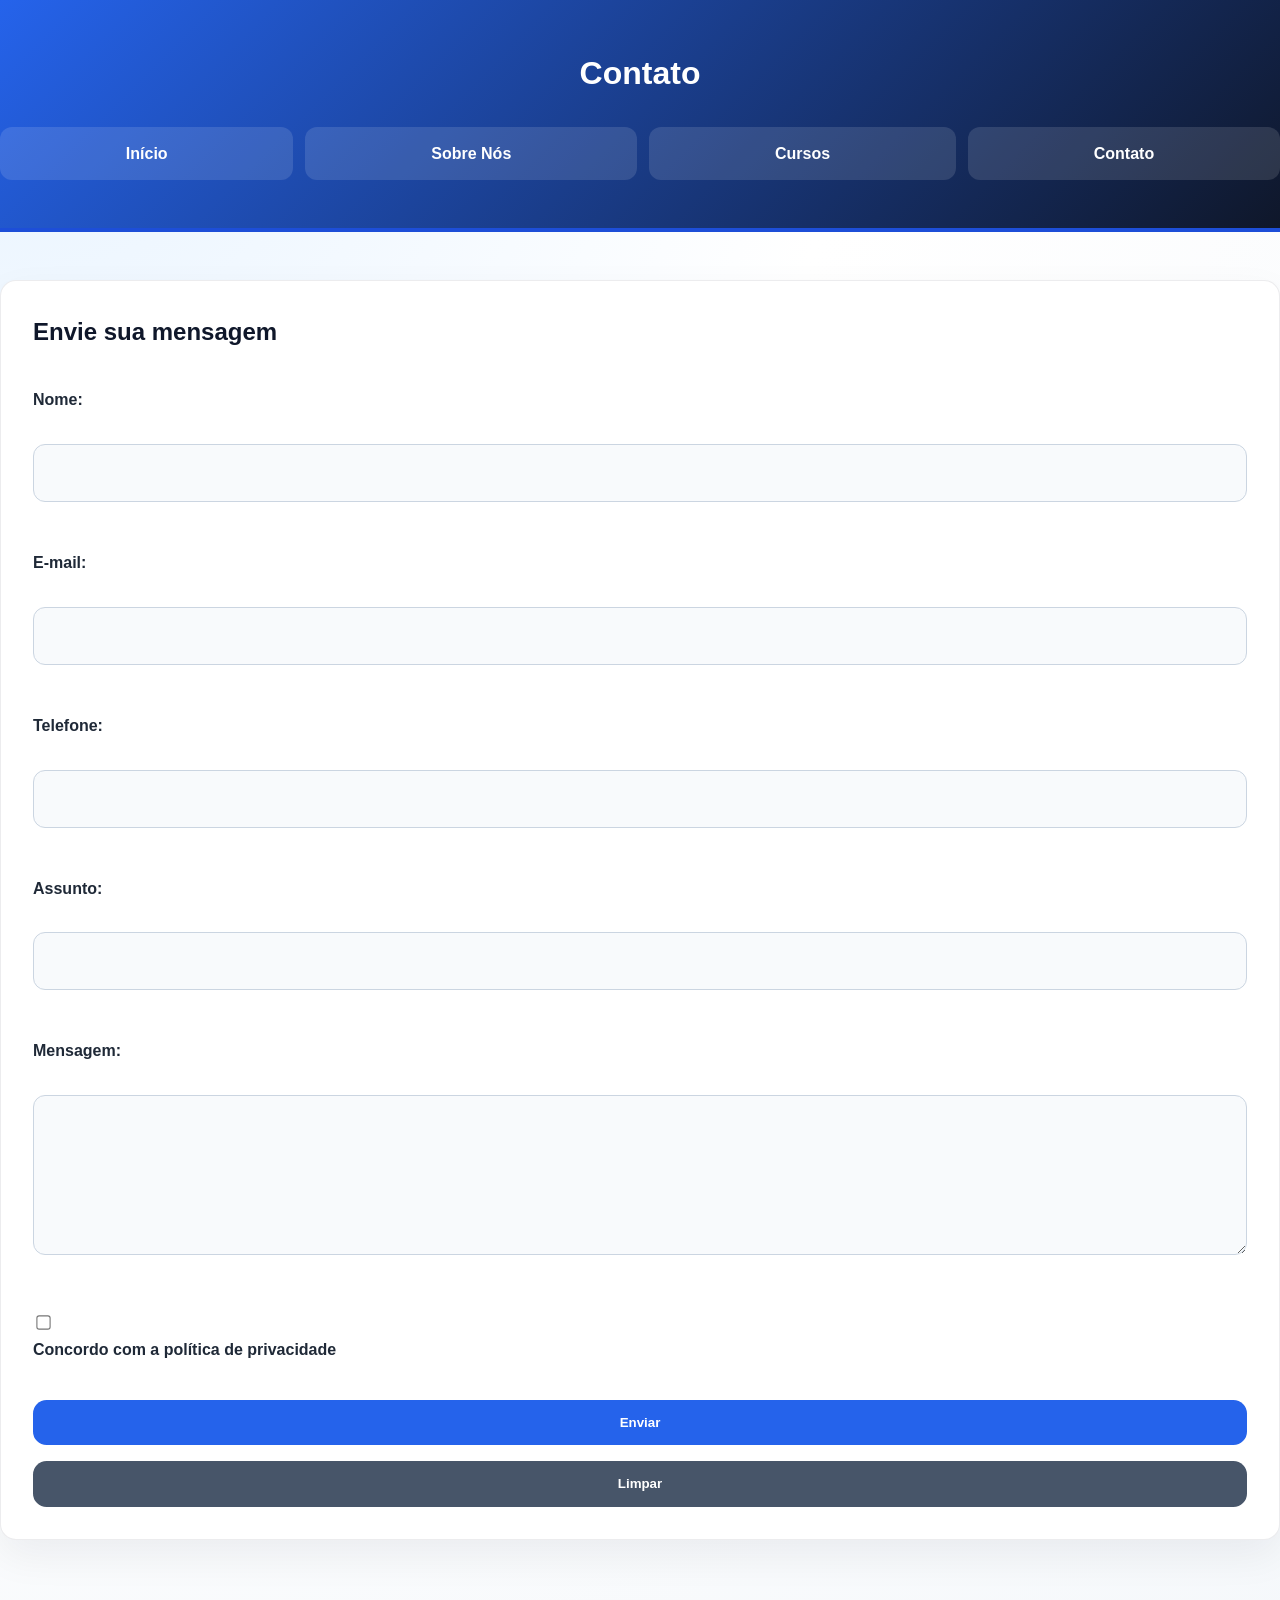
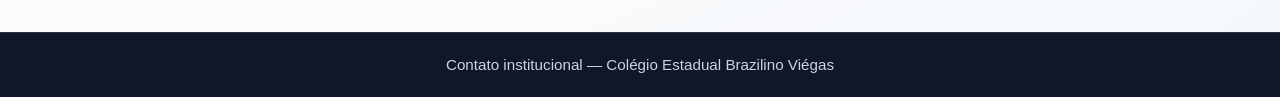
==== contato.html @ 9012ef2f "primeira atualizacao" ====
<!DOCTYPE html>
<html lang="pt-BR">
<head>
    <meta charset="UTF-8">
    <meta name="viewport" content="width=device-width, initial-scale=1.0">
    <title>Contato</title>
    <link rel="stylesheet" href="style.css">
</head>
<body>

<header>
    <h1>Contato</h1>

    <nav>
        <ul>
            <li><a href="index.html">Início</a></li>
            <li><a href="sobre.html">Sobre Nós</a></li>
            <li><a href="cursos.html">Cursos</a></li>
            <li><a href="contato.html">Contato</a></li>
        </ul>
    </nav>
</header>

<main>

<section>
    <h2>Envie sua mensagem</h2>

    <form>

        <p>
            <label for="nome">Nome:</label><br>
            <input type="text" id="nome" name="nome" required>
        </p>

        <p>
            <label for="email">E-mail:</label><br>
            <input type="email" id="email" name="email" required>
        </p>

        <p>
            <label for="telefone">Telefone:</label><br>
            <input type="tel" id="telefone" name="telefone">
        </p>

        <p>
            <label for="assunto">Assunto:</label><br>
            <input type="text" id="assunto" name="assunto" required>
        </p>

        <p>
            <label for="mensagem">Mensagem:</label><br>
            <textarea id="mensagem" name="mensagem" rows="5" cols="40" required></textarea>
        </p>

        <p>
            <input type="checkbox" id="privacidade" required>
            <label for="privacidade">
                Concordo com a política de privacidade
            </label>
        </p>

        <button type="submit">Enviar</button>
        <button type="reset">Limpar</button>

    </form>
</section>

</main>

<footer>
    <p>Contato institucional — Colégio Estadual Brazilino Viégas</p>
</footer>

</body>
</html>
---- style.css ----
/* Estilos globais */
* {
    box-sizing: border-box;
}

html {
    scroll-behavior: smooth;
}

body {
    margin: 0;
    font-family: "Inter", "Segoe UI", Tahoma, Geneva, Verdana, sans-serif;
    background: radial-gradient(circle at top left, #e7f3ff 0%, #ffffff 40%, #f5f8fb 100%);
    color: #1f2937;
    line-height: 1.6;
}

img {
    max-width: 100%;
    display: block;
}

a {
    color: #1d4ed8;
    text-decoration: none;
}

a:hover,
a:focus {
    text-decoration: underline;
}

body > * {
    padding-left: 1rem;
    padding-right: 1rem;
}

.container {
    max-width: 1080px;
    margin: 0 auto;
}

header {
    background: linear-gradient(135deg, #2563eb 0%, #0f172a 100%);
    color: #ffffff;
    padding: 2rem 0;
    border-bottom: 4px solid #1d4ed8;
}

header h1,
header p {
    margin: 0;
    text-align: center;
}

header p {
    margin-top: 0.75rem;
    opacity: 0.88;
    font-size: 1.05rem;
}

nav {
    margin-top: 1.75rem;
}

nav ul {
    list-style: none;
    display: flex;
    flex-wrap: wrap;
    justify-content: center;
    gap: 0.75rem;
    padding: 0;
    margin: 0;
}

nav li {
    flex: 1 1 auto;
    min-width: 120px;
}

nav a {
    display: inline-block;
    width: 100%;
    padding: 0.85rem 1rem;
    border-radius: 0.75rem;
    background: rgba(255,255,255,0.12);
    color: #ffffff;
    text-align: center;
    font-weight: 600;
    transition: background 0.25s ease, transform 0.2s ease;
}

nav a:hover,
nav a:focus {
    background: rgba(255,255,255,0.22);
    transform: translateY(-1px);
}

main {
    padding: 2.5rem 0 3rem;
}

section,
aside {
    background: #ffffff;
    border: 1px solid rgba(15, 23, 42, 0.08);
    border-radius: 1rem;
    box-shadow: 0 16px 40px rgba(15, 23, 42, 0.06);
    margin-bottom: 1.75rem;
    padding: 1.75rem;
}

section h2,
aside h2 {
    margin-top: 0;
    color: #0f172a;
}

article h3 {
    margin-top: 0.75rem;
    color: #1d4ed8;
}

article p {
    margin: 0.85rem 0 0;
    color: #334155;
}

footer {
    background: #0f172a;
    color: #cbd5e1;
    text-align: center;
    padding: 1.25rem 0;
    font-size: 0.95rem;
    border-top: 1px solid rgba(148, 163, 184, 0.2);
}

footer p {
    margin: 0;
}

table {
    width: 100%;
    border-collapse: collapse;
    margin-top: 1rem;
}

thead {
    background: #e2e8f0;
}

th,
td {
    padding: 0.92rem 0.95rem;
    text-align: left;
    border-bottom: 1px solid #e2e8f0;
}

th {
    font-weight: 700;
    color: #0f172a;
}

tbody tr:hover {
    background: #f8fafc;
}

caption {
    caption-side: top;
    font-weight: 700;
    margin-bottom: 0.75rem;
    color: #1e40af;
}

form {
    display: grid;
    gap: 1rem;
}

label {
    font-weight: 600;
    display: block;
    margin-bottom: 0.35rem;
}

input[type="text"],
input[type="email"],
input[type="tel"],
textarea {
    width: 100%;
    padding: 0.95rem 1rem;
    border: 1px solid #cbd5e1;
    border-radius: 0.75rem;
    background: #f8fafc;
    color: #0f172a;
    font: inherit;
}

input[type="text"]:focus,
input[type="email"]:focus,
input[type="tel"]:focus,
textarea:focus {
    outline: none;
    border-color: #2563eb;
    box-shadow: 0 0 0 4px rgba(37, 99, 235, 0.12);
}

button {
    cursor: pointer;
    border: none;
    border-radius: 0.85rem;
    padding: 0.95rem 1.3rem;
    font-weight: 700;
    color: #ffffff;
    background: #2563eb;
    transition: transform 0.2s ease, background 0.2s ease;
}

button:hover,
button:focus {
    background: #1d4ed8;
    transform: translateY(-1px);
}

button[type="reset"] {
    background: #475569;
}

button[type="reset"]:hover,
button[type="reset"]:focus {
    background: #334155;
}

input[type="checkbox"] {
    transform: scale(1.1);
    margin-right: 0.5rem;
}

@media (min-width: 768px) {
    body > * {
        padding-left: 2rem;
        padding-right: 2rem;
    }

    main {
        padding: 3rem 0 4rem;
    }

    section,
    aside {
        padding: 2rem;
    }
}

@media (min-width: 1024px) {
    header {
        padding: 3rem 0;
    }

    .container {
        padding-left: 0;
        padding-right: 0;
    }

    header h1,
    header p {
        max-width: 860px;
        margin-left: auto;
        margin-right: auto;
    }
}
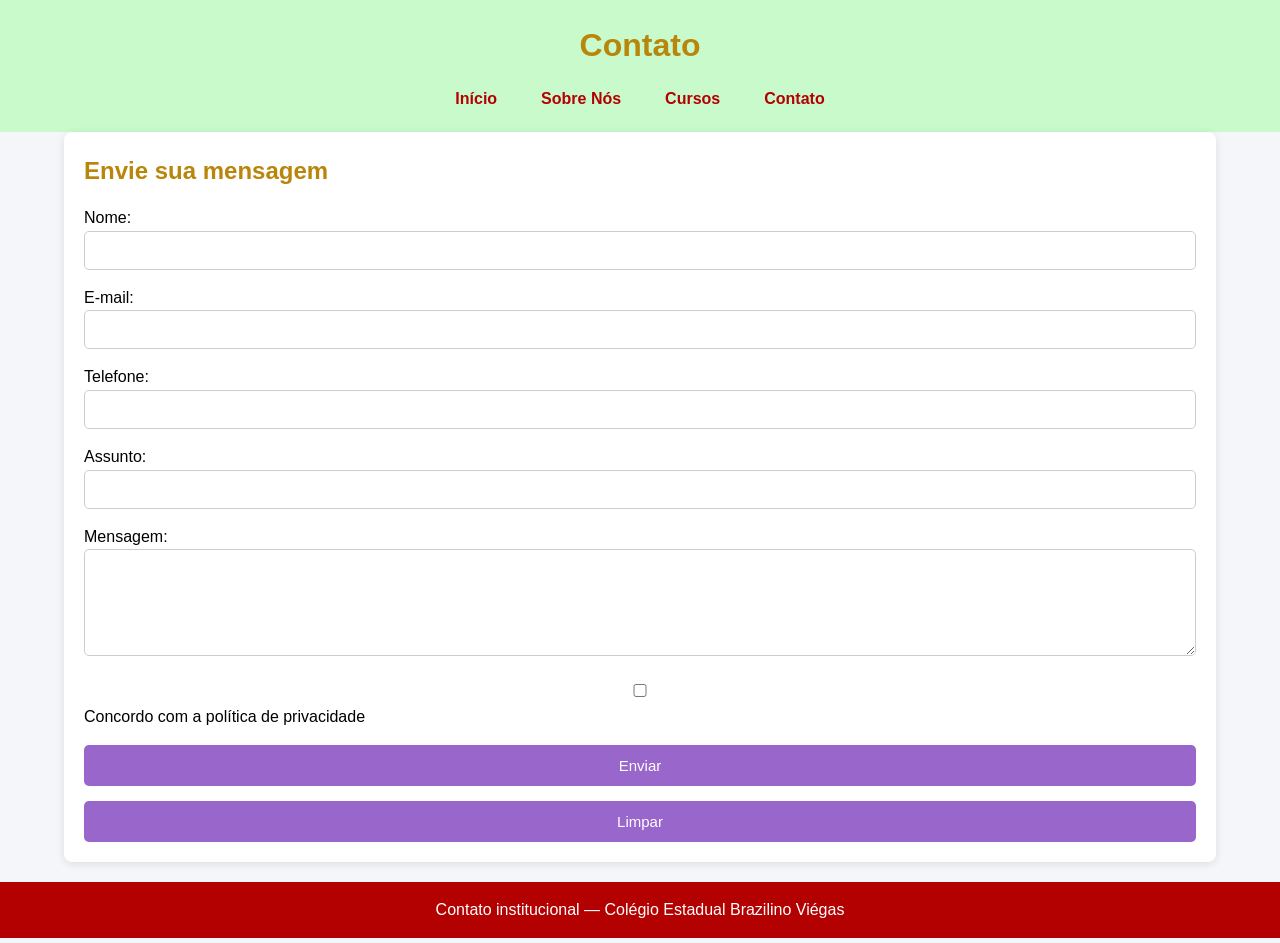
==== commit ca3406e2: "Adicionar tipografia, menu hambúrguer e responsividade avançada" ====
--- a/contato.html
+++ b/contato.html
@@ -10,6 +10,8 @@
 
 <header>
     <h1>Contato</h1>
+
+    <button class="menu-toggle" aria-expanded="false" aria-label="Abrir menu">☰</button>
 
     <nav>
         <ul>
@@ -72,5 +74,19 @@
     <p>Contato institucional — Colégio Estadual Brazilino Viégas</p>
 </footer>
 
+<script>
+document.addEventListener('DOMContentLoaded', function(){
+  document.querySelectorAll('.menu-toggle').forEach(function(btn){
+    btn.addEventListener('click', function(){
+      var nav = btn.nextElementSibling;
+      if(!nav) return;
+      nav.classList.toggle('open');
+      var expanded = nav.classList.contains('open');
+      btn.setAttribute('aria-expanded', expanded);
+    });
+  });
+});
+</script>
+
 </body>
 </html>
--- a/style.css
+++ b/style.css
@@ -1,271 +1,374 @@
-/* Estilos globais */
+/* RESET BÁSICO */
+
 * {
+    margin: 0;
+    padding: 0;
     box-sizing: border-box;
 }
 
-html {
-    scroll-behavior: smooth;
-}
+/* Google Font: Inter */
+@import url('https://fonts.googleapis.com/css2?family=Inter:wght@300;400;600;700&display=swap');
+
+/* CORPO DA PÁGINA */
 
 body {
-    margin: 0;
-    font-family: "Inter", "Segoe UI", Tahoma, Geneva, Verdana, sans-serif;
-    background: radial-gradient(circle at top left, #e7f3ff 0%, #ffffff 40%, #f5f8fb 100%);
-    color: #1f2937;
+    font-family: 'Inter', Arial, Helvetica, sans-serif;
+    background-color: #f4f6f9;
+    color: #000; /* texto do corpo em preto */
     line-height: 1.6;
 }
 
-img {
-    max-width: 100%;
-    display: block;
-}
-
-a {
-    color: #1d4ed8;
-    text-decoration: none;
-}
-
-a:hover,
-a:focus {
-    text-decoration: underline;
-}
-
-body > * {
-    padding-left: 1rem;
-    padding-right: 1rem;
-}
-
-.container {
-    max-width: 1080px;
-    margin: 0 auto;
-}
+/* CABEÇALHO */
 
 header {
-    background: linear-gradient(135deg, #2563eb 0%, #0f172a 100%);
-    color: #ffffff;
-    padding: 2rem 0;
-    border-bottom: 4px solid #1d4ed8;
-}
-
-header h1,
-header p {
-    margin: 0;
+    background-color: #c8facc; /* verde claro */
+    color: #b30000; /* vermelho */
     text-align: center;
-}
-
-header p {
-    margin-top: 0.75rem;
-    opacity: 0.88;
-    font-size: 1.05rem;
-}
-
-nav {
-    margin-top: 1.75rem;
-}
+    padding: 20px;
+}
+
+header h1 {
+    margin-bottom: 10px;
+    color: #b8860b; /* amarelo escuro */
+    font-size: 2rem;
+}
+
+/* Menu toggle (hambúrguer) */
+.menu-toggle {
+    display: none;
+    background: transparent;
+    border: none;
+    font-size: 1.4rem;
+    cursor: pointer;
+    color: inherit;
+}
+
+.menu-toggle:focus {
+    outline: 2px solid rgba(0,0,0,0.2);
+}
+
+/* Nome da escola em cinza bem escuro quando necessário */
+.nome-escola {
+    color: #1a1a1a;
+}
+
+/* MENU */
 
 nav ul {
     list-style: none;
     display: flex;
-    flex-wrap: wrap;
     justify-content: center;
-    gap: 0.75rem;
-    padding: 0;
-    margin: 0;
-}
-
-nav li {
-    flex: 1 1 auto;
-    min-width: 120px;
+    gap: 20px;
+    margin-top: 15px;
 }
 
 nav a {
-    display: inline-block;
+    text-decoration: none;
+    color: #b30000; /* vermelho */
+    font-weight: bold;
+    padding: 8px 12px;
+    transition: 0.3s;
+}
+
+nav a:hover {
+    background-color: rgba(179,0,0,0.12);
+    border-radius: 5px;
+}
+
+/* CONTEÚDO PRINCIPAL */
+
+main {
+    width: 90%;
+    max-width: 1200px;
+    margin: 20px auto;
+}
+
+/* SEÇÕES */
+
+section {
+    background-color: white;
+    padding: 20px;
+    margin-bottom: 20px;
+
+    border-radius: 8px;
+
+    box-shadow: 0 2px 8px rgba(0,0,0,0.1);
+}
+
+section h2 {
+    color: #b8860b;
+    margin-bottom: 15px;
+}
+
+article h3 {
+    margin-bottom: 10px;
+    color: #b8860b;
+}
+
+/* GALERIA DE IMAGENS */
+.galeria {
+    display: grid;
+    grid-template-columns: repeat(auto-fit, minmax(200px, 1fr));
+    gap: 12px;
+    align-items: center;
+}
+
+.galeria img {
     width: 100%;
-    padding: 0.85rem 1rem;
-    border-radius: 0.75rem;
-    background: rgba(255,255,255,0.12);
-    color: #ffffff;
-    text-align: center;
-    font-weight: 600;
-    transition: background 0.25s ease, transform 0.2s ease;
-}
-
-nav a:hover,
-nav a:focus {
-    background: rgba(255,255,255,0.22);
-    transform: translateY(-1px);
-}
-
-main {
-    padding: 2.5rem 0 3rem;
-}
-
-section,
+    height: 160px;
+    object-fit: cover;
+    border-radius: 8px;
+    box-shadow: 0 2px 6px rgba(0,0,0,0.08);
+    display: block;
+}
+
+/* ASIDE */
+
 aside {
-    background: #ffffff;
-    border: 1px solid rgba(15, 23, 42, 0.08);
-    border-radius: 1rem;
-    box-shadow: 0 16px 40px rgba(15, 23, 42, 0.06);
-    margin-bottom: 1.75rem;
-    padding: 1.75rem;
-}
-
-section h2,
-aside h2 {
-    margin-top: 0;
-    color: #0f172a;
-}
-
-article h3 {
-    margin-top: 0.75rem;
-    color: #1d4ed8;
-}
-
-article p {
-    margin: 0.85rem 0 0;
-    color: #334155;
-}
-
-footer {
-    background: #0f172a;
-    color: #cbd5e1;
-    text-align: center;
-    padding: 1.25rem 0;
-    font-size: 0.95rem;
-    border-top: 1px solid rgba(148, 163, 184, 0.2);
-}
-
-footer p {
-    margin: 0;
-}
+    background-color: #DDB3FF; /* lilás mais escuro */
+    padding: 20px;
+    border-left: 5px solid #9966CC; /* lilás */
+    border-radius: 8px;
+    margin-bottom: 20px;
+}
+
+aside ul {
+    padding-left: 20px;
+}
+
+aside a {
+    color: #9966CC; /* lilás */
+}
+
+.link-util {
+    color: #8B4513 !important; /* marrom */
+}
+
+/* TABELAS */
 
 table {
     width: 100%;
     border-collapse: collapse;
-    margin-top: 1rem;
-}
-
-thead {
-    background: #e2e8f0;
+    margin-top: 15px;
+}
+
+caption {
+    font-weight: bold;
+    margin-bottom: 10px;
+}
+
+th {
+    background-color: #9966CC; /* lilás */
+    color: white;
 }
 
 th,
 td {
-    padding: 0.92rem 0.95rem;
-    text-align: left;
-    border-bottom: 1px solid #e2e8f0;
-}
-
-th {
-    font-weight: 700;
-    color: #0f172a;
-}
-
-tbody tr:hover {
-    background: #f8fafc;
-}
-
-caption {
-    caption-side: top;
-    font-weight: 700;
-    margin-bottom: 0.75rem;
-    color: #1e40af;
-}
+    border: 1px solid #ccc;
+    padding: 12px;
+    text-align: center;
+}
+
+tr:nth-child(even) {
+    background-color: #f2f2f2;
+}
+
+/* FORMULÁRIO */
 
 form {
-    display: grid;
-    gap: 1rem;
-}
-
-label {
-    font-weight: 600;
-    display: block;
-    margin-bottom: 0.35rem;
-}
-
-input[type="text"],
-input[type="email"],
-input[type="tel"],
+    display: flex;
+    flex-direction: column;
+    gap: 15px;
+}
+
+input,
 textarea {
     width: 100%;
-    padding: 0.95rem 1rem;
-    border: 1px solid #cbd5e1;
-    border-radius: 0.75rem;
-    background: #f8fafc;
-    color: #0f172a;
-    font: inherit;
-}
-
-input[type="text"]:focus,
-input[type="email"]:focus,
-input[type="tel"]:focus,
-textarea:focus {
-    outline: none;
-    border-color: #2563eb;
-    box-shadow: 0 0 0 4px rgba(37, 99, 235, 0.12);
+    padding: 10px;
+    border: 1px solid #ccc;
+    border-radius: 5px;
+    font-size: 15px;
 }
 
 button {
+    background-color: #9966CC; /* lilás */
+    color: white;
+    border: none;
+    padding: 12px;
     cursor: pointer;
-    border: none;
-    border-radius: 0.85rem;
-    padding: 0.95rem 1.3rem;
-    font-weight: 700;
-    color: #ffffff;
-    background: #2563eb;
-    transition: transform 0.2s ease, background 0.2s ease;
-}
-
-button:hover,
-button:focus {
-    background: #1d4ed8;
-    transform: translateY(-1px);
-}
-
-button[type="reset"] {
-    background: #475569;
-}
-
-button[type="reset"]:hover,
-button[type="reset"]:focus {
-    background: #334155;
-}
-
-input[type="checkbox"] {
-    transform: scale(1.1);
-    margin-right: 0.5rem;
-}
-
-@media (min-width: 768px) {
-    body > * {
-        padding-left: 2rem;
-        padding-right: 2rem;
-    }
-
+    border-radius: 5px;
+    font-size: 15px;
+}
+
+button:hover {
+    background-color: #8B5CF6; /* lilás mais escuro */
+}
+
+/* RODAPÉ */
+
+footer {
+    background-color: #b30000; /* vermelho */
+    color: white;
+    text-align: center;
+    padding: 15px;
+    margin-top: 20px;
+}
+
+/* RESPONSIVIDADE */
+
+@media (max-width: 768px) {
+
+    /* Layout geral */
+    html { font-size: 100%; }
+    body {
+        font-size: 16px;
+    }
+
+    header {
+        padding: 15px;
+    }
+
+    header h1 {
+        font-size: 1.4rem;
+        line-height: 1.2;
+    }
+
+    header p {
+        font-size: 0.95rem;
+    }
+
+    /* Menu: oculto por padrão, mostrado via toggle */
+    .menu-toggle {
+        display: inline-block;
+        position: absolute;
+        top: 18px;
+        right: 18px;
+    }
+
+    nav ul {
+        display: none; /* escondido até abrir */
+        flex-direction: column;
+        gap: 10px;
+        align-items: center;
+        margin-top: 10px;
+    }
+
+    nav.open ul {
+        display: flex;
+    }
+
+    nav a {
+        display: block;
+        width: 100%;
+        max-width: 320px;
+        text-align: center;
+        padding: 10px 14px;
+    }
+
+    /* Conteúdo principal e seções */
     main {
-        padding: 3rem 0 4rem;
-    }
-
-    section,
+        width: 95%;
+        margin: 10px auto;
+    }
+
+    section {
+        padding: 15px;
+    }
+
+    article h3 {
+        font-size: 1.05rem;
+    }
+
     aside {
-        padding: 2rem;
-    }
-}
-
+        order: 2;
+        margin-bottom: 12px;
+    }
+
+    /* Tabelas responsivas */
+    table {
+        font-size: 14px;
+        display: block;
+        overflow-x: auto;
+        -webkit-overflow-scrolling: touch;
+    }
+
+    th,
+    td {
+        padding: 8px;
+    }
+
+    caption {
+        font-size: 0.95rem;
+    }
+
+    /* Formulário e botões */
+    form {
+        gap: 10px;
+    }
+
+    input,
+    textarea {
+        font-size: 15px;
+        padding: 10px;
+    }
+
+    button {
+        width: 100%;
+        padding: 12px;
+    }
+
+    /* Ajustes da galeria para mobile */
+    .galeria {
+        grid-template-columns: repeat(2, 1fr);
+        gap: 8px;
+    }
+
+    .galeria img {
+        height: 120px;
+    }
+
+}
+
+/* TABLET */
+@media (min-width: 768px) and (max-width: 1023px) {
+
+    main {
+        width: 95%;
+    }
+
+    .container {
+        width: 95%;
+    }
+
+}
+
+/* DESKTOP */
 @media (min-width: 1024px) {
-    header {
-        padding: 3rem 0;
-    }
-
-    .container {
-        padding-left: 0;
-        padding-right: 0;
-    }
-
-    header h1,
-    header p {
-        max-width: 860px;
-        margin-left: auto;
-        margin-right: auto;
-    }
-}
+
+    main {
+        max-width: 1200px;
+        margin: auto;
+    }
+
+}
+
+/* ===== GALERIA DE IMAGENS ===== */
+
+.galeria {
+    display: grid;
+    grid-template-columns: repeat(auto-fit, minmax(250px, 1fr));
+    gap: 15px;
+    margin-top: 20px;
+}
+
+.galeria img {
+    width: 100%;
+    height: 200px;
+    object-fit: cover;
+    border-radius: 8px;
+    transition: transform 0.3s ease;
+}
+
+.galeria img:hover {
+    transform: scale(1.05);
+}
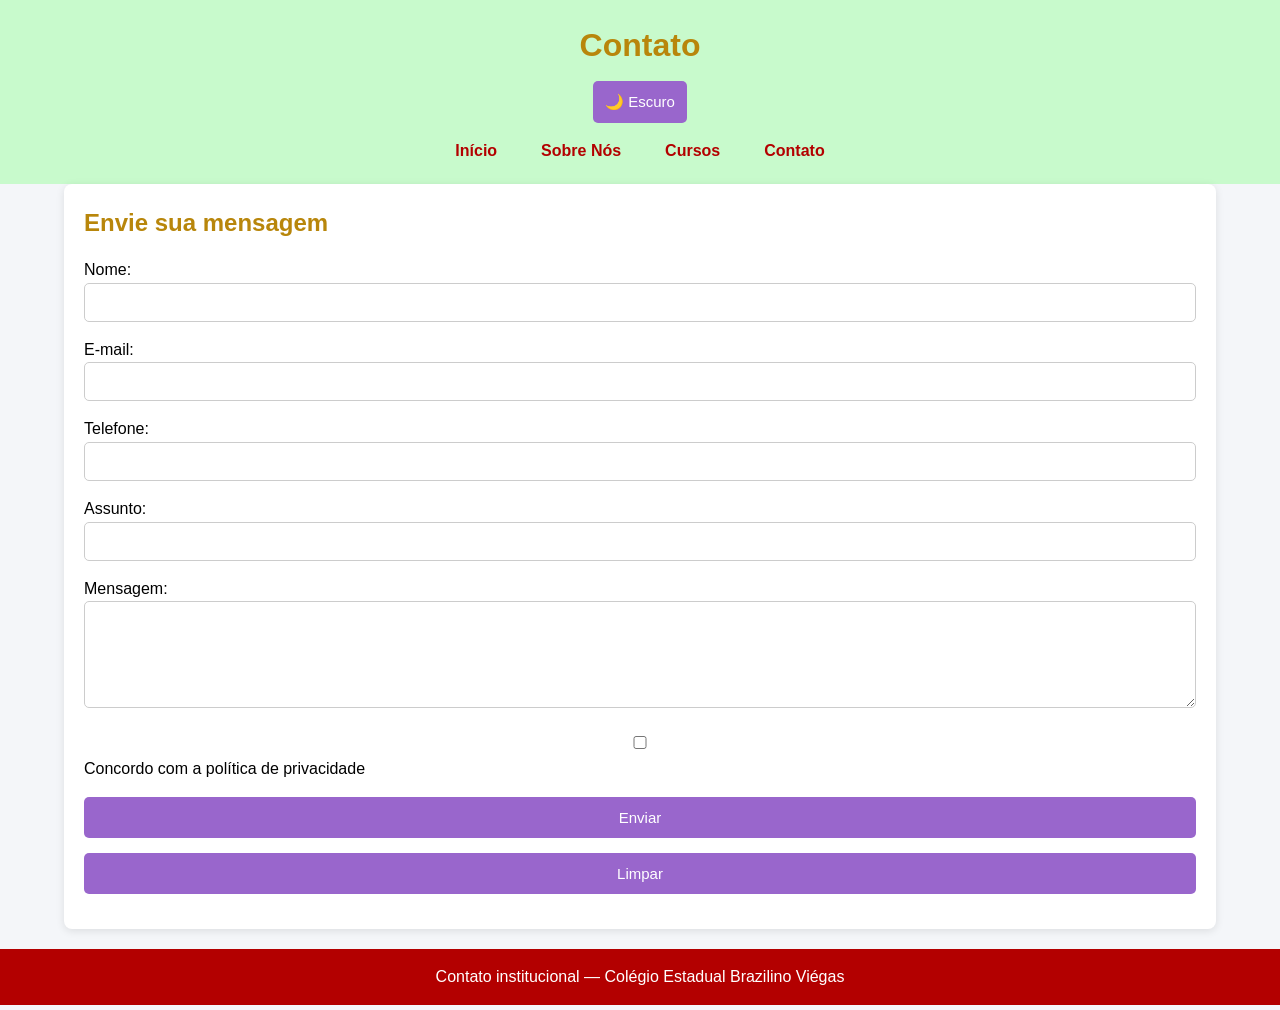
==== commit 9d7d70e8: "git commit -m "Adiciona interatividade e atualiza README" git push origin main" ====
--- a/contato.html
+++ b/contato.html
@@ -11,7 +11,7 @@
 <header>
     <h1>Contato</h1>
 
-    <button class="menu-toggle" aria-expanded="false" aria-label="Abrir menu">☰</button>
+    <button class="menu-toggle" aria-expanded="false" aria-label="Abrir menu">☰</button><button type="button" class="theme-toggle" aria-label="Alternar tema">🌙 Escuro</button>
 
     <nav>
         <ul>
@@ -28,7 +28,7 @@
 <section>
     <h2>Envie sua mensagem</h2>
 
-    <form>
+    <form id="formContato">
 
         <p>
             <label for="nome">Nome:</label><br>
@@ -64,6 +64,7 @@
 
         <button type="submit">Enviar</button>
         <button type="reset">Limpar</button>
+        <div id="form-feedback" class="feedback"></div>
 
     </form>
 </section>
@@ -72,21 +73,9 @@
 
 <footer>
     <p>Contato institucional — Colégio Estadual Brazilino Viégas</p>
-</footer>
+<p class="footer-meta"><span id="visit-count" class="visit-count"></span></p></footer>
 
-<script>
-document.addEventListener('DOMContentLoaded', function(){
-  document.querySelectorAll('.menu-toggle').forEach(function(btn){
-    btn.addEventListener('click', function(){
-      var nav = btn.nextElementSibling;
-      if(!nav) return;
-      nav.classList.toggle('open');
-      var expanded = nav.classList.contains('open');
-      btn.setAttribute('aria-expanded', expanded);
-    });
-  });
-});
-</script>
+<script src="script.js"></script>
 
 </body>
 </html>
--- a/style.css
+++ b/style.css
@@ -220,9 +220,11 @@
 
     /* Layout geral */
     html { font-size: 100%; }
-    body {
+    body {<script src="script.js"></script>
+
+
         font-size: 16px;
-    }
+    } 
 
     header {
         padding: 15px;
@@ -352,23 +354,43 @@
 
 }
 
-/* ===== GALERIA DE IMAGENS ===== */
-
+/* GALERIA DE IMAGENS - Melhorada para 10+ imagens */
 .galeria {
     display: grid;
-    grid-template-columns: repeat(auto-fit, minmax(250px, 1fr));
-    gap: 15px;
+    grid-template-columns: repeat(auto-fit, minmax(220px, 1fr));
+    gap: 16px;
     margin-top: 20px;
 }
 
 .galeria img {
     width: 100%;
-    height: 200px;
+    height: 180px;
     object-fit: cover;
     border-radius: 8px;
-    transition: transform 0.3s ease;
+    box-shadow: 0 4px 8px rgba(0,0,0,0.1);
+    transition: all 0.3s ease;
 }
 
 .galeria img:hover {
-    transform: scale(1.05);
+    transform: scale(1.06);
+    box-shadow: 0 8px 16px rgba(0,0,0,0.15);
+}
+
+/* Mobile */
+@media (max-width: 768px) {
+    .galeria {
+        grid-template-columns: repeat(2, 1fr);
+        gap: 12px;
+    }
+    
+    .galeria img {
+        height: 140px;
+    }
+}
+
+/* Tablet */
+@media (min-width: 769px) and (max-width: 1024px) {
+    .galeria {
+        grid-template-columns: repeat(3, 1fr);
+    }
 }
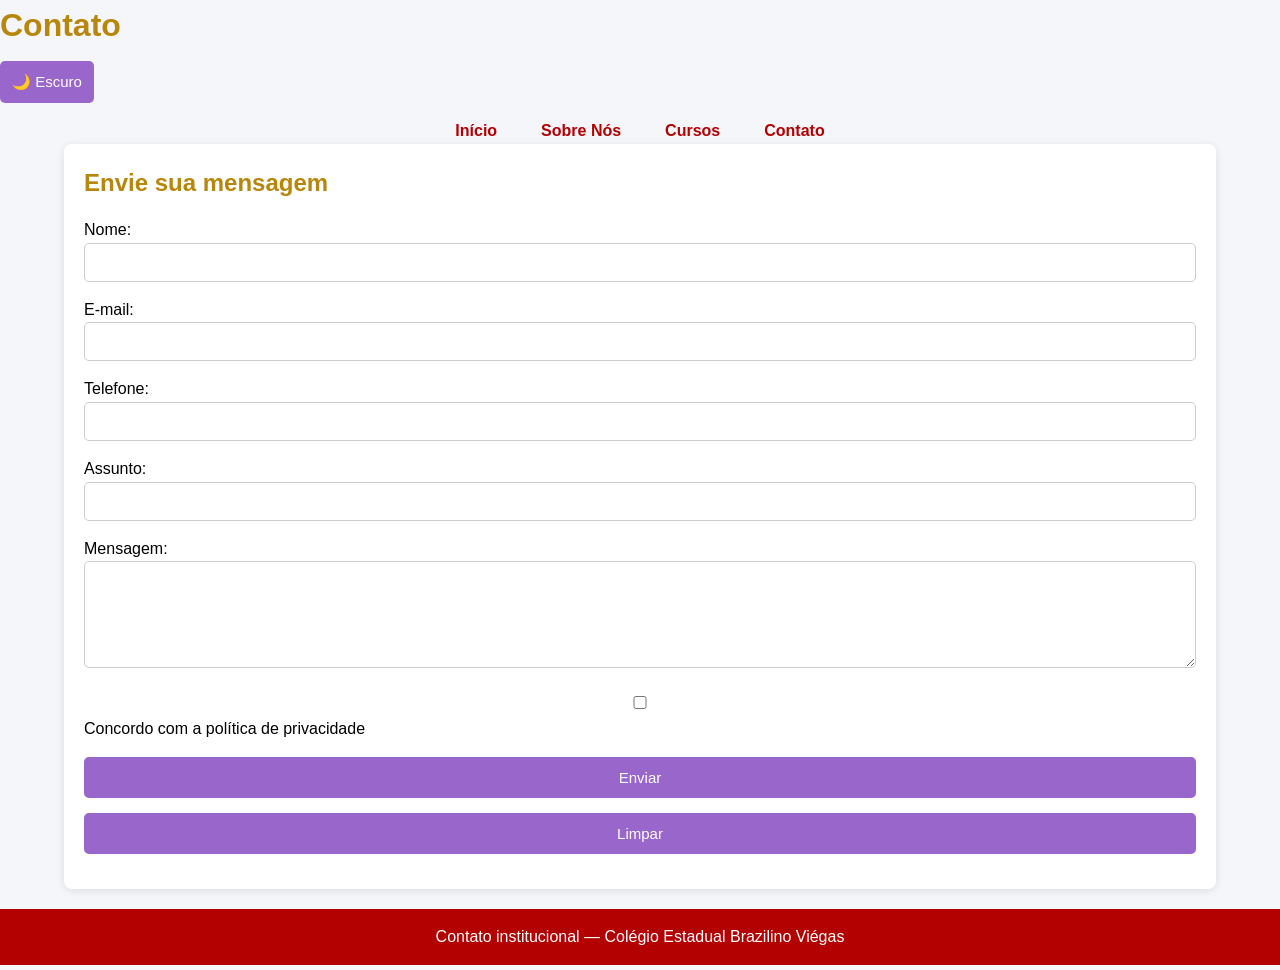
==== commit 53099501: "Atualiza site" ====
--- a/contato.html
+++ b/contato.html
@@ -6,7 +6,8 @@
     <title>Contato</title>
     <link rel="stylesheet" href="style.css">
 </head>
-<body>
+<body> <script src="script.js"></script>
+
 
 <header>
     <h1>Contato</h1>
--- a/style.css
+++ b/style.css
@@ -16,7 +16,8 @@
     background-color: #f4f6f9;
     color: #000; /* texto do corpo em preto */
     line-height: 1.6;
-}
+} <script src="script.js"></script>
+
 
 /* CABEÇALHO */
 
